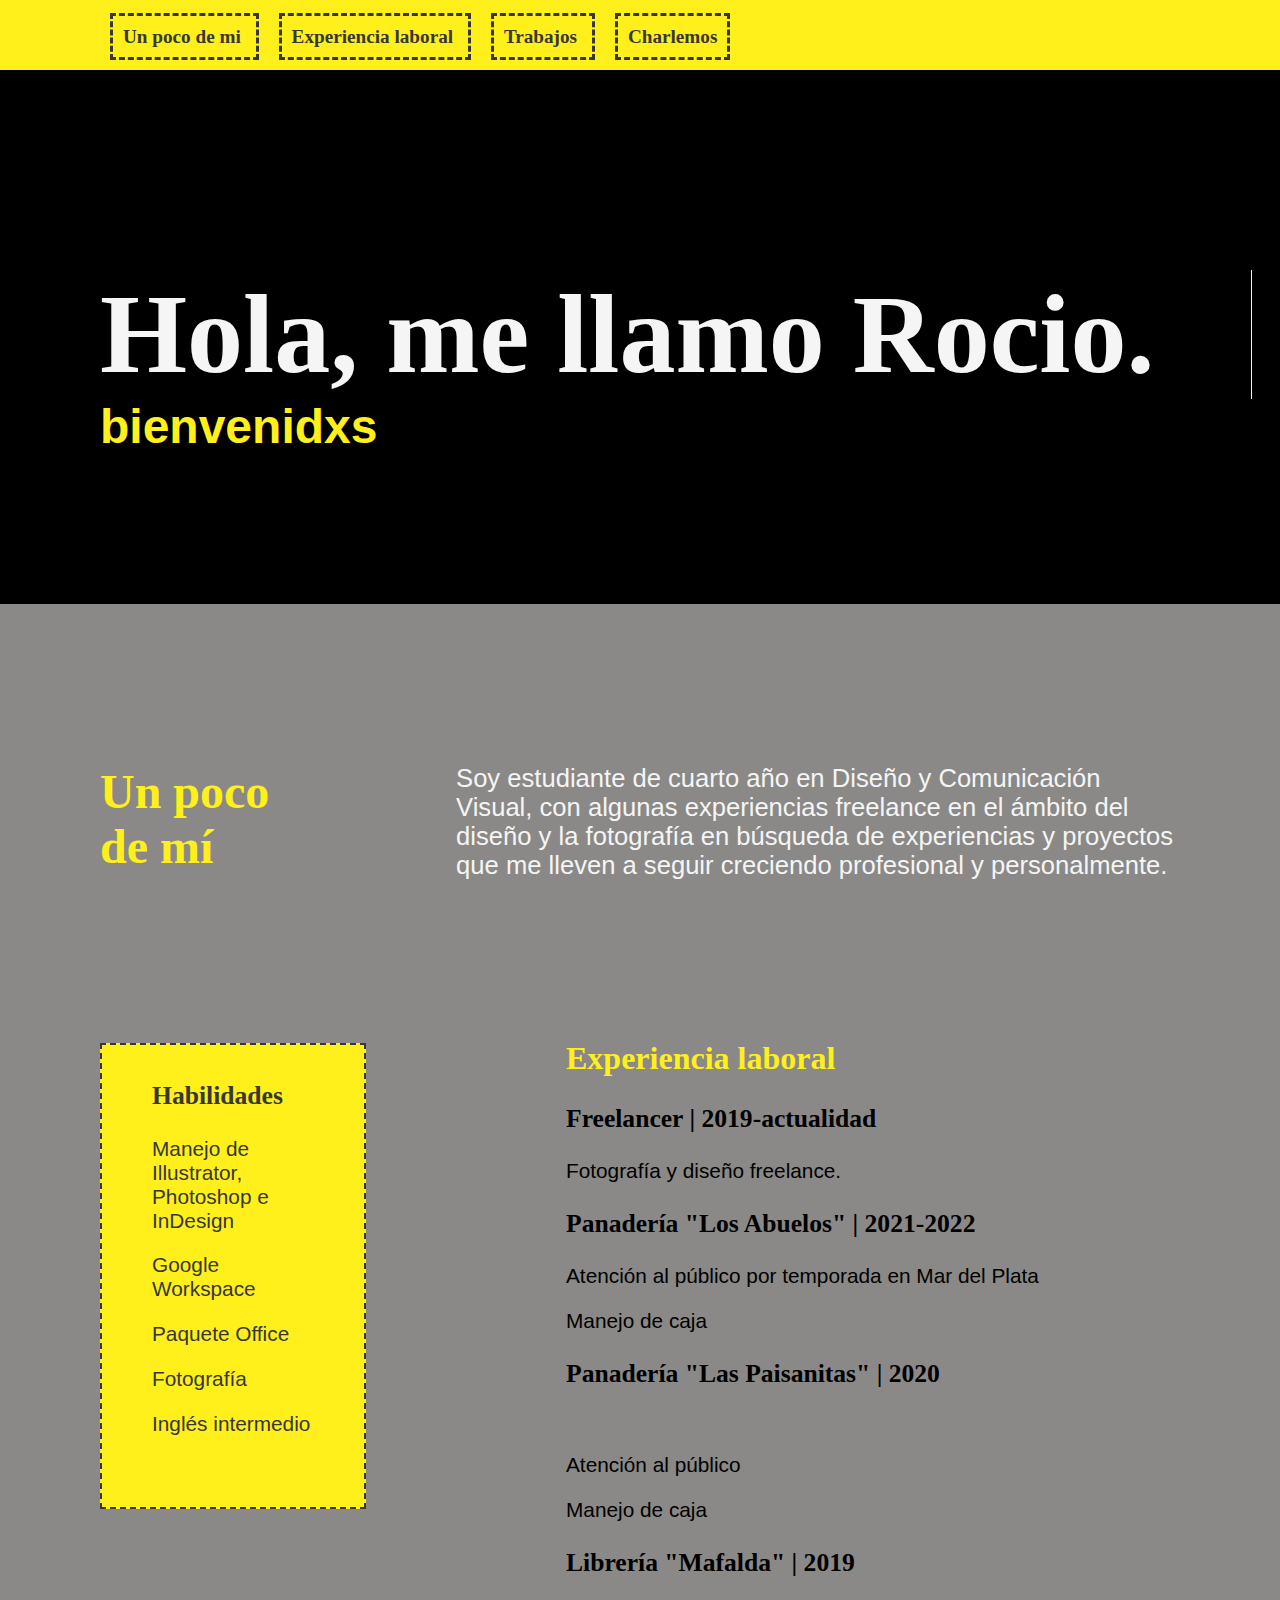
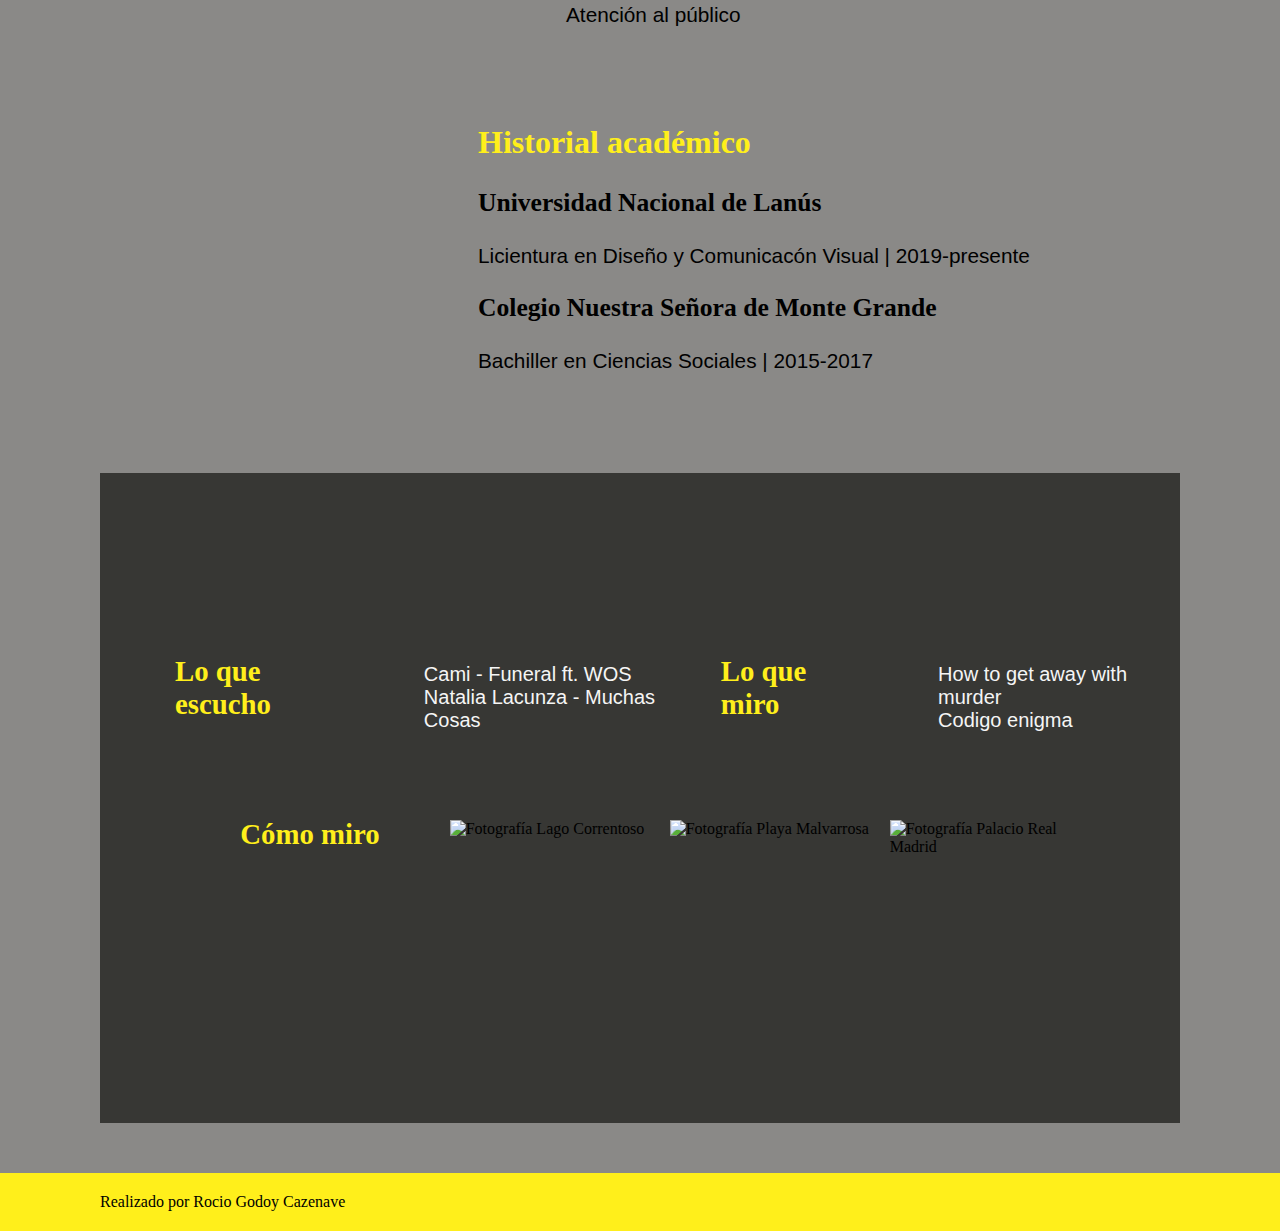
==== index.html @ 6640c827 "Corregí error" ====
<!doctype html> 
<html><head>
<meta charset="utf-8">
<meta name="viewport" content="width=device-width, initial-scale=1.0">
<title>CV Rocio Godoy Cazenave</title>
	<link tyle="text/css" rel="stylesheet" href="styles.css">
</head>

<body>
	<header>
		
		<nav>
			<ul>
				<li> <a  href="index.html#bio"> Un poco de mi</a> </li>
				<li> <a  href="index.html#experiencia">Experiencia laboral</a> </li>
				<li> <a  href="galeria.html"> Trabajos</a> </li>
				<li> <a  href="contacto.html">Charlemos</a> </li>
			</ul>
		</nav>
	</header>

	<main>	
		
	  <h1>Hola, me llamo Rocio. <span>&#160;</span></h1>
		<h2 id="bienvenidxs">bienvenidxs<span>&#160;</span></h2>
		 
			<section>
				<article class="art1">
					<h2 class="titulo-bio" id="bio">Un poco de mí</h2>
					<p class="bio">Soy estudiante de cuarto año en Diseño y Comunicación Visual, 
						con algunas experiencias freelance en el ámbito del diseño y la fotografía en búsqueda de experiencias y proyectos que me lleven a seguir creciendo profesional y personalmente. </p>
				</article>
				</section>
				<section >
					<div id="sec1"> 
						<article class="caja">
							<h3>Habilidades</h3>
							<p>Manejo de Illustrator, Photoshop e InDesign</p>
							<p>Google Workspace</p>
							<p>Paquete Office</p>
							<p>Fotografía</p>
							<p>Inglés intermedio</p>
						</article>
			
	
		
					  	<article class="art2">
						<h2 id="experiencia">Experiencia laboral</h2>
								<h3>Freelancer | 2019-actualidad</h3>
									<p> Fotografía y diseño freelance. </p>
								<h3>Panadería "Los Abuelos" | 2021-2022</h3>
									<p> Atención al público por temporada en Mar del Plata</p>
									<p> Manejo de caja</p>
								<h3>Panadería "Las Paisanitas" | 2020</h3><br>
									<p> Atención al público</p>
									<p> Manejo de caja</p>
								<h3>Librería "Mafalda" | 2019</h3>
									<p>Atención al público</p>
						</article>	
					</div>
			
			<div>
				<article class="historial">
						<h2 id="estudios">Historial académico</h2>
						<h3>Universidad Nacional de Lanús</h3>
						<p>Licientura en Diseño y Comunicacón Visual | 2019-presente</p>
						<h3>Colegio Nuestra Señora de Monte Grande</h3>
						<p>Bachiller en Ciencias Sociales | 2015-2017</p>
				</article>
			 </div>
			</section>
	

	  <aside>	
			
				<h4 >Hobbies</h4>
				<div id= "aside1">
						<h5>Lo que escucho</h5>
						<ol>
							<li> Cami - Funeral ft. WOS </li>
							<li> Natalia Lacunza - Muchas Cosas </li>
						</ol>
				<h5>Lo que miro</h5>
						<ol>
							<li>How to get away with murder</li>
							<li>Codigo enigma</li>
						</ol>
				</div>
				<div id= "aside2">

				  <h5>Cómo miro</h5>
								<img height="200px" width="200px" src="img/foto1.jpg" alt="Fotografía Lago Correntoso"> 
								<img height="200px" width="200px" src="img/foto2.jpg" alt="Fotografía Playa Malvarrosa"> 
								<img height="200px" width="200px" src="img/foto3.jpg" alt="Fotografía Palacio Real Madrid"> 
				</div>

		</aside>
		
	</main>	

	<footer>
		Realizado por Rocio Godoy Cazenave
</footer>
</body>
</html>
---- styles.css ----
@charset "utf-8";
/* CSS Document */
body{ 
	margin: 0px;
	max-width: 1700px;
	width: 100%;
}
header{

	background-color:#FFEF1B;
	padding-left:60px;
	padding-top: 10px;
	padding-bottom: 30px;
	height:30px;
}
main { 
	background-color:#8A8987;
	padding-bottom: 50px;
}

nav ul li{
	list-style: none;
	font-weight: bold;
	color: #373734;
	display: inline;
	font-family: consolas;
	font-size: 1.2em; 
	border-style: dashed;
	border-color:#373734;
	margin: 10px;
	padding: 10px;
}
section{
	padding-left: 100px;
	padding-right: 100px;
}

h1 {
	color:whitesmoke;
	font-family: Consolas;
	font-weight: bolder;
	font-size: 7em;
	background-color:black;
	padding-left: 100px;
	padding-top: 200px;
	margin: 0px;
	margin-bottom: 0px;
	max-width: 1700px;
	
	}
h2  {
	font-family: consolas;
	font-weight:bolder;
	color:#FFEF1B;
	font-size: 2em;
	position: relative
	}
h3 {
	font-family: Consolas;
	font-size: 1.6em;
}
h4 {
	font-family: Consolas;
	color: #373734;
	font-size: 1.8em;
}
h5{
	font-family: Consolas;
	font-size: 1.8em;
	color: #FFEF1B;
	padding-right: 50px;
	padding-left: 50px;
}
p {
	font-family: arial;
}
li{
	font-family: arial;
	list-style: none;
}
img{ 	padding-top: 50px;
		padding-left: 20px;
		display: flex;
}
footer {
		font-family:Consolas;
		font-size:1em;
		background-color:  #FFEF1B;
		padding-top: 20px;
		padding-bottom: 20px;
		padding-left: 100px;
}
a {   
	text-decoration: none;
	color: #373734;
	
}

aside {
	margin-left: 100px;
	margin-right: 100px;
	height:600px;
	background-color:#373734;
	padding: 25px;
	display: flex;
	flex-direction: column;
	align-items:center;
	margin-top: 50px;
}
ol li{ 
	color: whitesmoke;
	font-size: 15pt;}
p {
	font-family: arial;
	font-size: 1.3em;
	font-weight: 500;
}

#sec1{ 
		display: flex;
	
}
#sec2 { 
		display:flex;
	
}
.caja {
	width:15%;
	height:10%;
	margin-top:30px;
	margin-right: 100px;
	background-color:#FFEF1B;
	padding-left: 50px;
	padding-right: 50px;
	padding-top: 10px;
	padding-bottom: 50px;
	border-width: 2px;
	border:2px;
	border-style: dashed;
	border-color:#373734;
	color:#373734;
	font-family:Consolas;
	font-weight:bold;

	}
#bienvenidxs {
	color:#FFEF1B;
	font-family: Arial;
	font-size:3em;
	margin-top:0px;
	padding-top: 0px;
	padding-left: 100px;
	padding-bottom: 150px;
	background-color:black;
	
	}
h1 span {
	position: absolute;
	right: 0;
	background-color: black;
	border-left: 1px solid whitesmoke;
	animation-name: hola;
	animation-duration: 5s;
	animation-direction: alternate;	
  	animation-iteration-count: infinite;
	transition-timing-function: steps(21)
		
}
@keyframes hola {
	from { width: 95%}
	to{ width: 15%}
}
h2 span {
	position: absolute;
	right: 0;
	background-color: black;
	animation-name: bienvenidxs;
	animation-duration: 5s;
	animation-direction: alternate;	
  	animation-iteration-count: 1;
	transition-timing-function: steps(11)
		
}
@keyframes bienvenidxs {
	from { width: 95%}
	to{ width: 75%}
}
.bio {
	color: whitesmoke;
	font-weight: lighter;
	font-size: 1.6em;
	padding-top: 15px;
	padding-left: 30px;

}
.titulo-bio{
	max-width: 1000px;
	width: 80%;
	font-size: 3em;
	padding-right: 100px;
}
#aside1 {
	display: flex;
	align-items: baseline;
	
}
#aside2 {		
	padding-bottom: 50px;
	display: flex;
	
}

.art1 {
	margin-top: 0px;
	padding-bottom: 100px;
	padding-top: 80px;
	background-color:#8A8987;
	background-position: center;
	display: flex;
}
.art2 { padding-left: 100px;
	width:50%;
	flex-grow: 5;}
.historial {padding-top: 50px;
	margin-left: 35%;
	margin-bottom: 100px;}
#contacto {
	background-color:#FFEF1B;
	padding-bottom: 20px;
	padding-top:20px;
	display:flex;
	align-content: center;
}
.charlemos {
	font-size:3em;
	padding-left: 200px;
}
.email{
	padding-left: 100px;
	font-size: 1.6em;
	font-family: consolas;
	font-weight: 600;
}
.link{
	font-size: 0.8em																														;
	width: 100%;
	color:#FFEF1B;
    border: 2px;
	border-style:dashed;
	border-color:#FFEF1B;
	padding: 10px;
}


@media screen and (max-width: 600px) {
	
	nav ul li {display: flex;
		
	}
	header{ padding-left: 0px;
		padding-right: 50px;
		height: 50%;
						
		
	}
	h1{
		font-size: 4em;
		padding-left: 70px;
		padding-right: 30px;
		padding-top: 100px;
	}
	h2{
		
	}
	
	.bienvenidxs {
		font-size: 2em;
		padding-left: 70px;
		padding-bottom: 100px;
		
	}
	.titulo-bio {
		padding-right:0px;
		padding-left: 30px;
	}
	.bio {
		font-size: 1.4em;
	}
	h2,.titulo-bio,.charlemos{
		font-size: 3em;
	}
	section {
		padding-left:30px;
		padding-right: 30px;
		align-items: center;
	}
	#sec2 { 
	display:flex;
	flex-direction: column;}
	.caja {
		margin:6%;
		height: 50%;
		width: 80%;
		padding-right: 20px;
		padding-left: 30px;
	}
	#sec1 { 
	display:flex;
	flex-direction: column-reverse;
	}
	.art1{
		flex-direction: column;
		width: 90%;
	}
	.historial {
		margin-left: 30px;
		padding-top:0px;
	}
	.art2{ padding-left: 30px;
	width: 90%}
	#contacto{
		flex-direction: column;
		align-content:flex-start;
	}
	aside{ width: 80%;
		margin: 10%;
		height: 25%;
		padding: 0px;
	
	}
	#aside1,#aside2 {
		flex-direction: column;
			align-items:center;
		
	}
	
	img {
		padding-top:10px;
		width: 100%;
		height: 100%;
	}
	.link {margin: 30px;
		font-size: 0.6em;

		
	}
	.charlemos,.email{
		padding-left: 0px;
		text-align: center;
	}
.email{ font-family: consolas;
		font-weight: 550;
		font-size: 1.5em;

	}
	footer{
		padding-left: 50px;
	}
	h5{
		padding: 0px;
	}

}
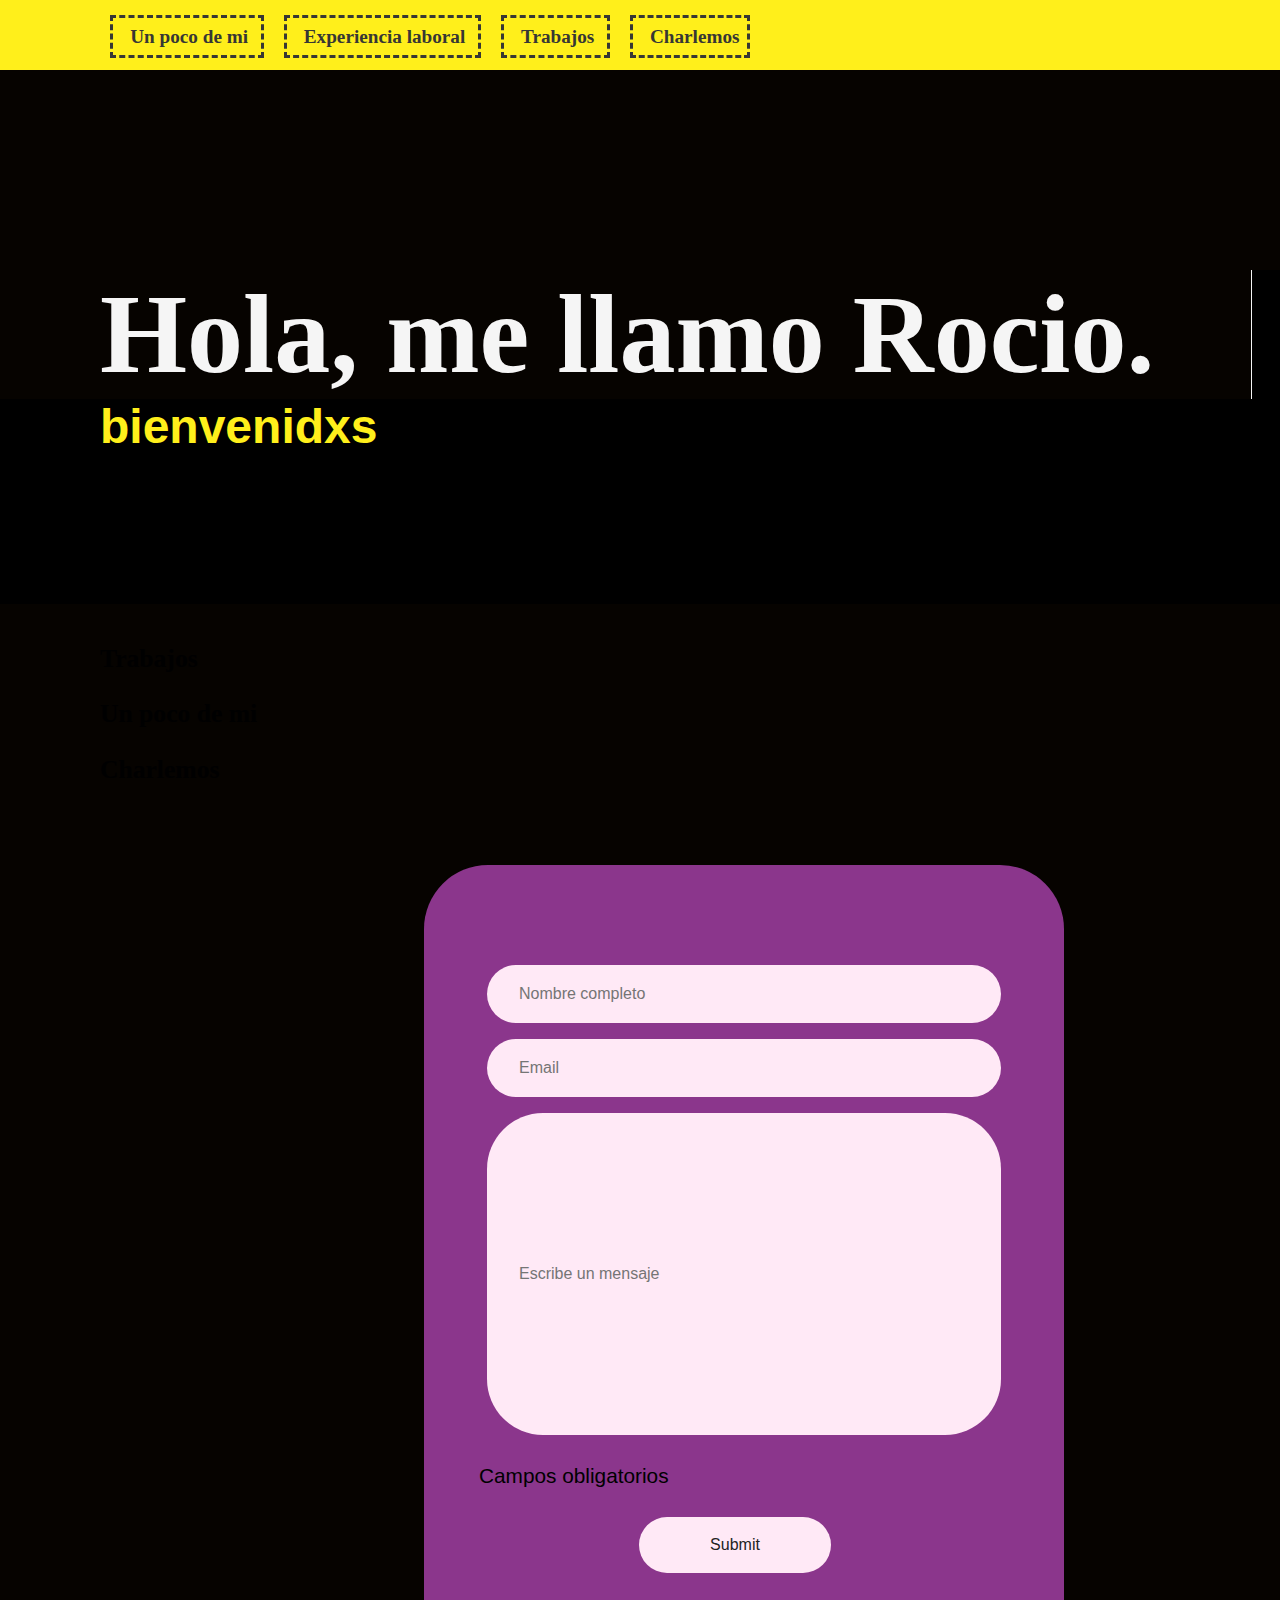
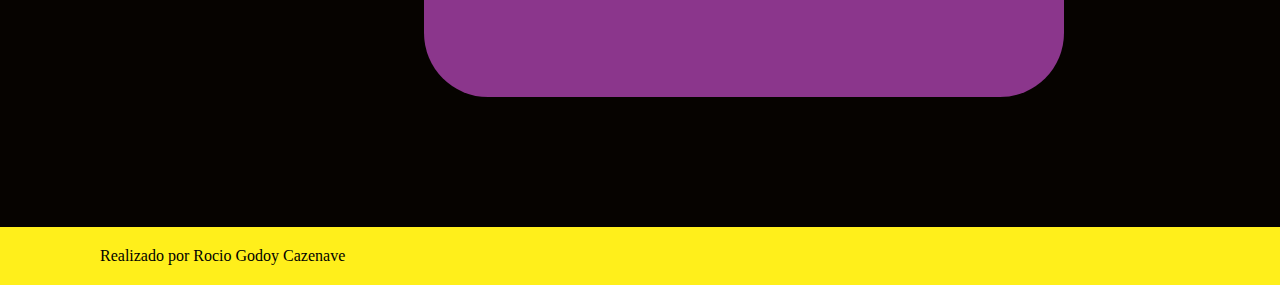
==== commit 53e3bb2a: "Cambios" ====
--- a/index.html
+++ b/index.html
@@ -1,13 +1,11 @@
-<!doctype html> 
-<html><head>
+<!doctype html>
+<html>
+<head>
 <meta charset="utf-8">
-<meta name="viewport" content="width=device-width, initial-scale=1.0">
-<title>CV Rocio Godoy Cazenave</title>
-	<link tyle="text/css" rel="stylesheet" href="styles.css">
+<title>Documento sin título</title>
+<link href="styles.css" rel="stylesheet" type="text/css">
 </head>
-
-<body>
-	<header>
+		<header>
 		
 		<nav>
 			<ul>
@@ -18,88 +16,39 @@
 			</ul>
 		</nav>
 	</header>
-
-	<main>	
-		
-	  <h1>Hola, me llamo Rocio. <span>&#160;</span></h1>
+	<main class="mainindex">
+			  <h1>Hola, me llamo Rocio. <span>&#160;</span></h1>
 		<h2 id="bienvenidxs">bienvenidxs<span>&#160;</span></h2>
 		 
-			<section>
-				<article class="art1">
-					<h2 class="titulo-bio" id="bio">Un poco de mí</h2>
-					<p class="bio">Soy estudiante de cuarto año en Diseño y Comunicación Visual, 
-						con algunas experiencias freelance en el ámbito del diseño y la fotografía en búsqueda de experiencias y proyectos que me lleven a seguir creciendo profesional y personalmente. </p>
-				</article>
-				</section>
-				<section >
-					<div id="sec1"> 
-						<article class="caja">
-							<h3>Habilidades</h3>
-							<p>Manejo de Illustrator, Photoshop e InDesign</p>
-							<p>Google Workspace</p>
-							<p>Paquete Office</p>
-							<p>Fotografía</p>
-							<p>Inglés intermedio</p>
-						</article>
-			
-	
-		
-					  	<article class="art2">
-						<h2 id="experiencia">Experiencia laboral</h2>
-								<h3>Freelancer | 2019-actualidad</h3>
-									<p> Fotografía y diseño freelance. </p>
-								<h3>Panadería "Los Abuelos" | 2021-2022</h3>
-									<p> Atención al público por temporada en Mar del Plata</p>
-									<p> Manejo de caja</p>
-								<h3>Panadería "Las Paisanitas" | 2020</h3><br>
-									<p> Atención al público</p>
-									<p> Manejo de caja</p>
-								<h3>Librería "Mafalda" | 2019</h3>
-									<p>Atención al público</p>
-						</article>	
-					</div>
-			
-			<div>
-				<article class="historial">
-						<h2 id="estudios">Historial académico</h2>
-						<h3>Universidad Nacional de Lanús</h3>
-						<p>Licientura en Diseño y Comunicacón Visual | 2019-presente</p>
-						<h3>Colegio Nuestra Señora de Monte Grande</h3>
-						<p>Bachiller en Ciencias Sociales | 2015-2017</p>
-				</article>
-			 </div>
-			</section>
-	
-
-	  <aside>	
-			
-				<h4 >Hobbies</h4>
-				<div id= "aside1">
-						<h5>Lo que escucho</h5>
-						<ol>
-							<li> Cami - Funeral ft. WOS </li>
-							<li> Natalia Lacunza - Muchas Cosas </li>
-						</ol>
-				<h5>Lo que miro</h5>
-						<ol>
-							<li>How to get away with murder</li>
-							<li>Codigo enigma</li>
-						</ol>
-				</div>
-				<div id= "aside2">
-
-				  <h5>Cómo miro</h5>
-								<img height="200px" width="200px" src="img/foto1.jpg" alt="Fotografía Lago Correntoso"> 
-								<img height="200px" width="200px" src="img/foto2.jpg" alt="Fotografía Playa Malvarrosa"> 
-								<img height="200px" width="200px" src="img/foto3.jpg" alt="Fotografía Palacio Real Madrid"> 
-				</div>
-
-		</aside>
-		
-	</main>	
-
+		<section>
+			<article>
+				<h3> Trabajos</h3>
+			</article>
+		</section>
+		<section>
+			<article>
+				<h3> Un poco de mi</h3>
+			</article>
+		</section>
+		<section>
+			<article>
+				<h3> Charlemos</h3>
+				<div class="form">
+				<form method="post" action="" target="_blank" enctype="text/plain">
+					<input type="text" name="Nombre" id="Nombre" maxlength="50" placeholder="Nombre completo" required>
+					<input type="email" name="Email" id="email" maxlength="50" placeholder="Email" required>
+					<input type="text" name="Mensaje" id="Mensaje" maxlength="500" placeholder="Escribe un mensaje">
+					<p class="required">Campos obligatorios</p>
+					<input type="submit" name="Enviar" id="enviar">
+				</form>
+			</div>
+			</article>
+		</section>
+	</main>
 	<footer>
 		Realizado por Rocio Godoy Cazenave
 </footer>
+
+<body>
 </body>
 </html>
--- a/styles.css
+++ b/styles.css
@@ -4,6 +4,12 @@
 	margin: 0px;
 	max-width: 1700px;
 	width: 100%;
+	background-color: #8A8987;
+}
+.maingaleria{ height: 39em;}
+.mainindex{
+	background-color: #060300;
+
 }
 header{
 
@@ -28,9 +34,11 @@
 	border-style: dashed;
 	border-color:#373734;
 	margin: 10px;
-	padding: 10px;
-}
-section{
+	padding: 0.4em;
+	padding-left: 0.9em;
+	
+}
+section{margin: 0px;
 	padding-left: 100px;
 	padding-right: 100px;
 }
@@ -40,7 +48,7 @@
 	font-family: Consolas;
 	font-weight: bolder;
 	font-size: 7em;
-	background-color:black;
+	background-color:#060300;
 	padding-left: 100px;
 	padding-top: 200px;
 	margin: 0px;
@@ -250,14 +258,93 @@
 	border-color:#FFEF1B;
 	padding: 10px;
 }
-
-
+.cards {
+		display: flex;
+		align-items: center;
+}
+.card{	
+		height: 20em;
+		width: 20em;
+		background-color:#000C; 
+		display: flex;
+		flex-direction: column;
+		justify-content: center;
+		text-align: center;
+		align-content: center;
+		padding: 1em;
+		margin: 1em;
+		margin-bottom: 3em;
+}
+.galeriaimg{
+		width:200px;
+		height: 300px;
+		border: 2px;
+		border-style: dashed;
+		border-color: #FFEF1B;
+		padding:0.8em;
+}
+.formulario{
+		background-color:#FACF00;
+		height: 60em;
+		width: 100%;
+		justify-content: space-around;
+		align-content: center;
+		display: flex;
+		flex-direction: column;
+}
+form{
+	display: flex;
+	flex-direction: column;
+	align-content: center;
+}
+.form{	
+		margin-top: 5em;
+		margin-bottom: 5em;
+		margin-left: 30%;
+		padding-top:2em;
+		display: flex;
+		flex-direction: column;
+		justify-content: center;
+		align-items: center;
+		height: 50em;
+		width: 40em;
+		background-color:#8B368C; 
+		border-radius: 4em;
+}
+.contactate {
+		text-align: center;
+		color: #FFE9F6;
+}
+input{
+		margin: 0.5em;
+		border-radius: 56px;
+		height: 3.5em;
+		width:30em;
+		background-color:#FFE9F6;
+		font-size: 1em;
+		font-weight: 500;
+		color: #232323;
+		border: none;
+		padding-left: 2em;
+
+}
+#Mensaje {
+		height:20em;
+}
+#enviar{
+		padding: 0;
+		margin-left: 10em;
+		margin-bottom: 4em;
+		width: 12em;
+}
 @media screen and (max-width: 600px) {
 	
-	nav ul li {display: flex;
-		
-	}
-	header{ padding-left: 0px;
+	nav ul li {
+		display: flex;
+		
+	}
+	header{
+		padding-left: 0px;
 		padding-right: 50px;
 		height: 50%;
 						
@@ -316,8 +403,10 @@
 		margin-left: 30px;
 		padding-top:0px;
 	}
-	.art2{ padding-left: 30px;
-	width: 90%}
+	.art2{ 
+		padding-left: 30px;
+		width: 90%
+	}
 	#contacto{
 		flex-direction: column;
 		align-content:flex-start;
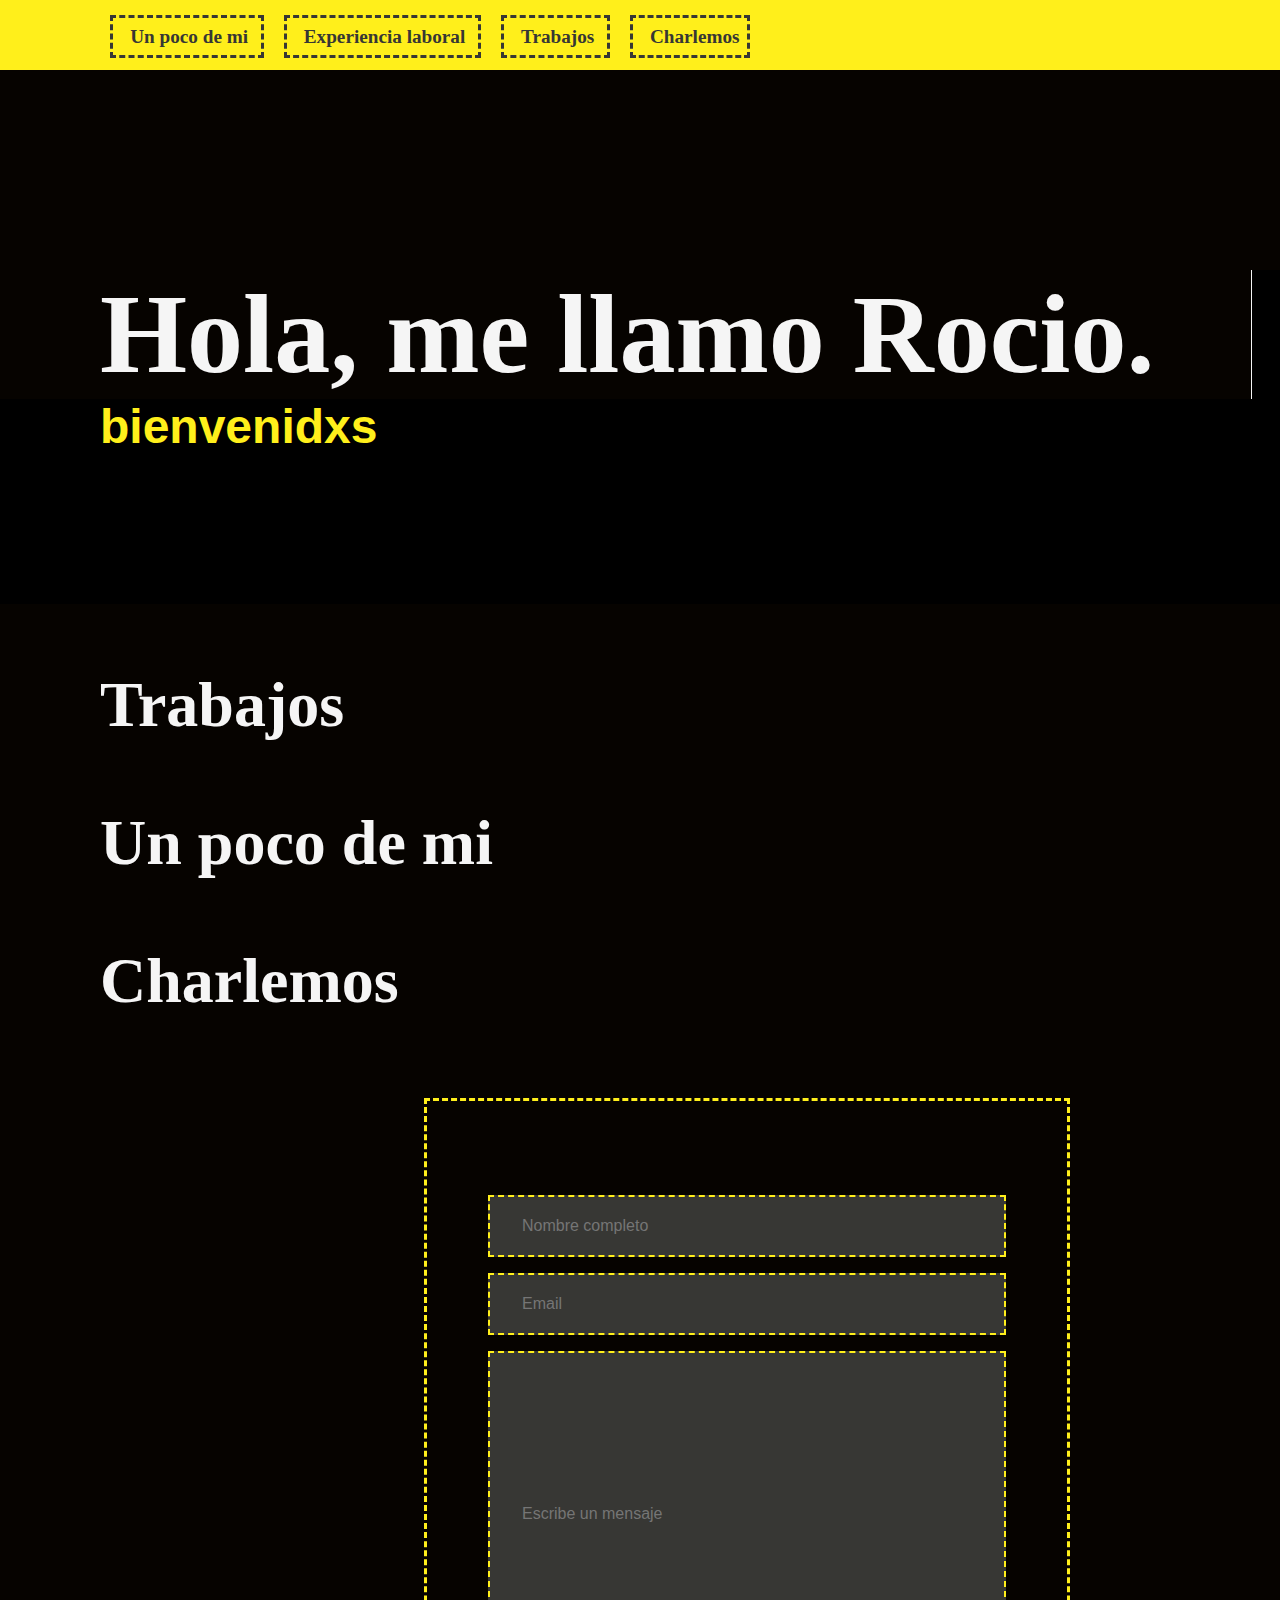
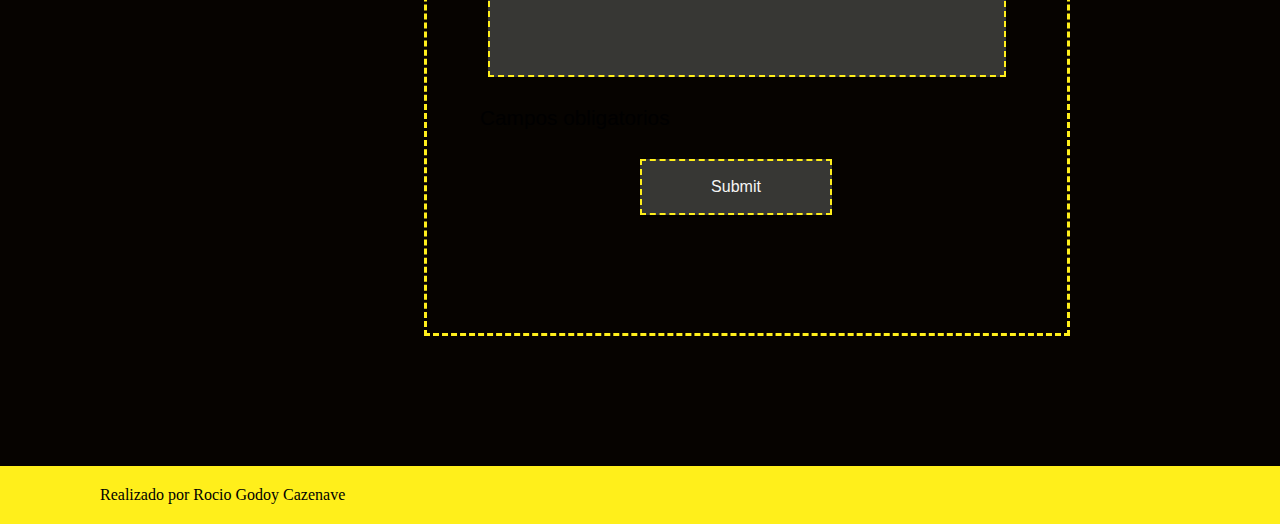
==== commit de663294: "modifiqué index" ====
--- a/index.html
+++ b/index.html
@@ -22,17 +22,17 @@
 		 
 		<section>
 			<article>
-				<h3> Trabajos</h3>
+				<h3 class="h3index"> Trabajos</h3>
 			</article>
 		</section>
 		<section>
 			<article>
-				<h3> Un poco de mi</h3>
+				<h3 class="h3index"> Un poco de mi</h3>
 			</article>
 		</section>
 		<section>
 			<article>
-				<h3> Charlemos</h3>
+				<h3 class="h3index"> Charlemos</h3>
 				<div class="form">
 				<form method="post" action="" target="_blank" enctype="text/plain">
 					<input type="text" name="Nombre" id="Nombre" maxlength="50" placeholder="Nombre completo" required>
--- a/styles.css
+++ b/styles.css
@@ -307,9 +307,9 @@
 		justify-content: center;
 		align-items: center;
 		height: 50em;
-		width: 40em;
-		background-color:#8B368C; 
-		border-radius: 4em;
+		width: 40em; 
+		border-style: dashed;
+		border-color:  #FFEF1B
 }
 .contactate {
 		text-align: center;
@@ -317,14 +317,14 @@
 }
 input{
 		margin: 0.5em;
-		border-radius: 56px;
 		height: 3.5em;
 		width:30em;
-		background-color:#FFE9F6;
+		background-color:#373734;
 		font-size: 1em;
 		font-weight: 500;
-		color: #232323;
-		border: none;
+		color: whitesmoke;
+		border-style: dashed;
+		border-color:  #FFEF1B;
 		padding-left: 2em;
 
 }
@@ -337,6 +337,18 @@
 		margin-bottom: 4em;
 		width: 12em;
 }
+.h3index{color: whitesmoke;
+		font-size: 4em;}
+
+
+
+
+
+
+
+
+
+
 @media screen and (max-width: 600px) {
 	
 	nav ul li {
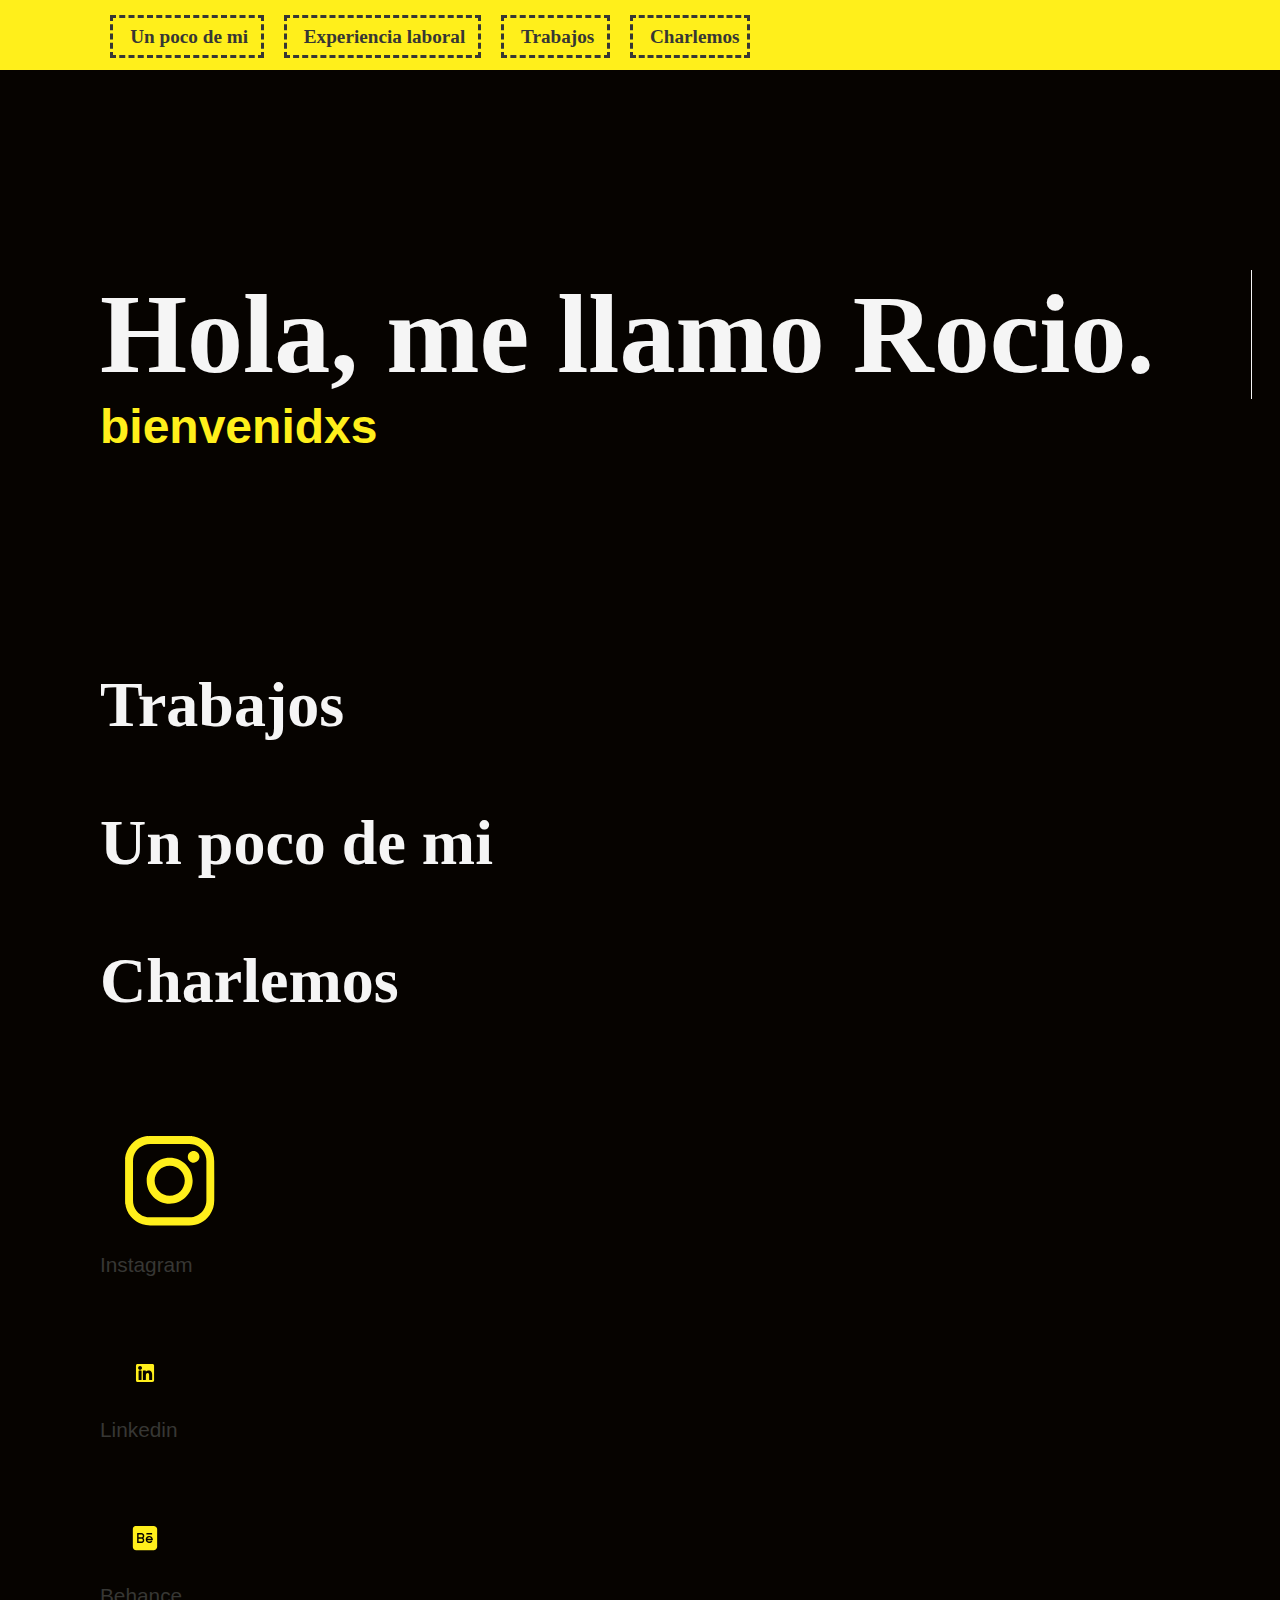
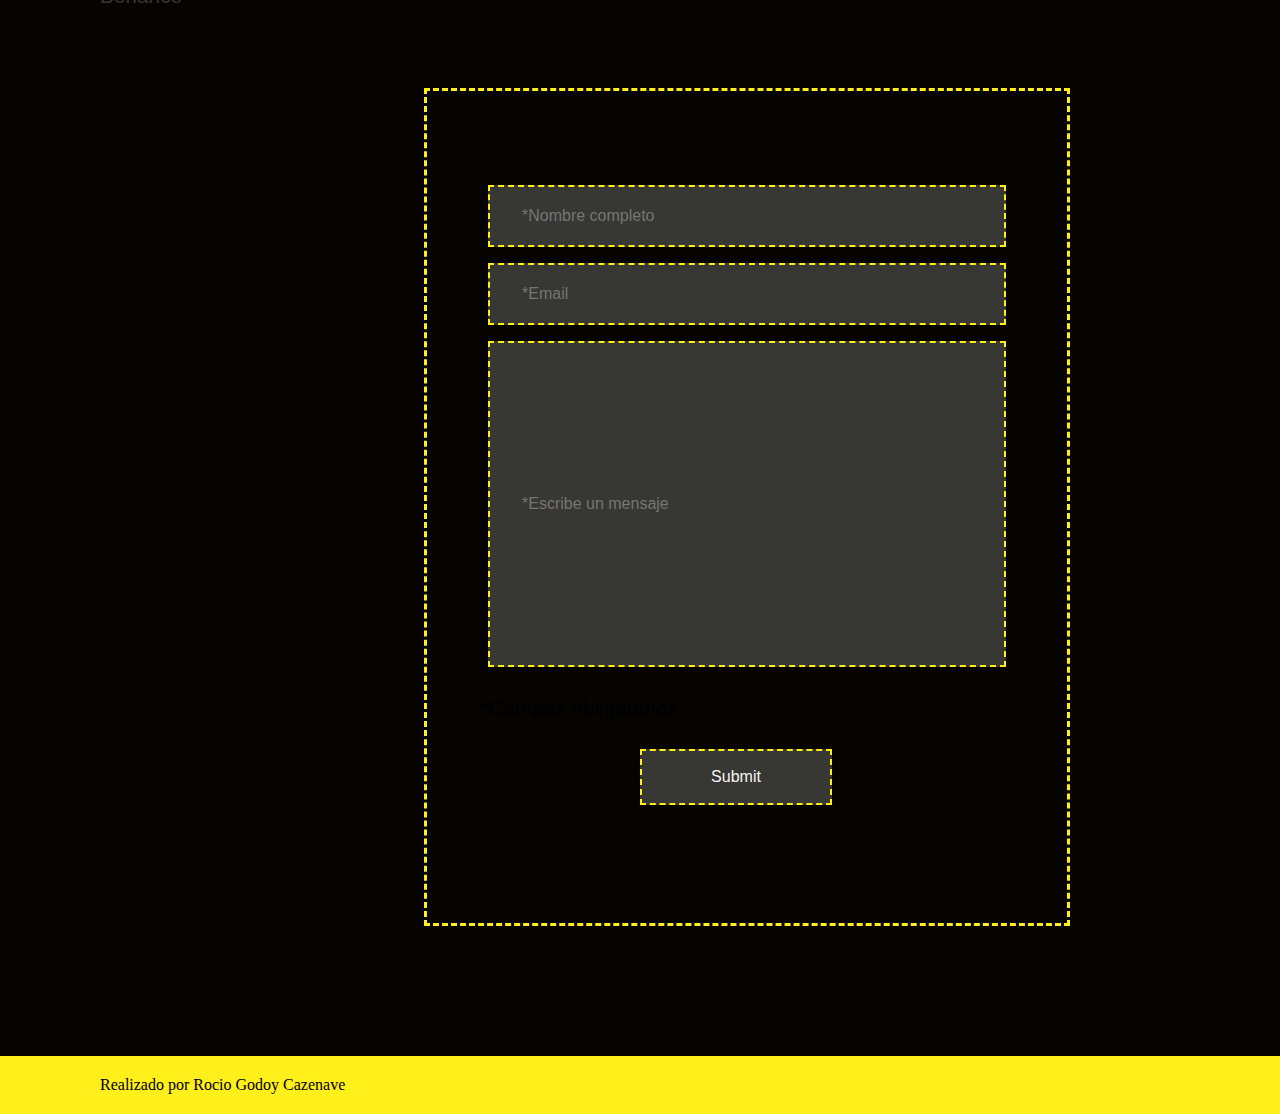
==== commit 9beff8a7: "agregué logos redes" ====
--- a/index.html
+++ b/index.html
@@ -31,14 +31,24 @@
 			</article>
 		</section>
 		<section>
-			<article>
+			<article class="contacto">
+				<div>
 				<h3 class="h3index"> Charlemos</h3>
+				
+				<a class="redes" href="https://www.instagram.com/_rogodoy"><img src="img/logoig.svg" alt="logo instagram" width="100px" height="100px">
+				<p> Instagram</p></a>
+				<img src="img/logolinkedin.svg" alt="logo linkedin" width="50px" height="50px">
+				<p> <a class="redes" href="https://www.linkedin.com/in/rocio-godoy-1279b5225/">Linkedin</a></p>
+				<img src="img/logobehance.svg" alt="logo behance" width="50px" height="50px">
+				<p> <a class="redes" href="https://www.behance.net/rociogodoyc">Behance</a></p>
+				
+				</div>
 				<div class="form">
 				<form method="post" action="" target="_blank" enctype="text/plain">
-					<input type="text" name="Nombre" id="Nombre" maxlength="50" placeholder="Nombre completo" required>
-					<input type="email" name="Email" id="email" maxlength="50" placeholder="Email" required>
-					<input type="text" name="Mensaje" id="Mensaje" maxlength="500" placeholder="Escribe un mensaje">
-					<p class="required">Campos obligatorios</p>
+					<input type="text" name="Nombre" id="Nombre" maxlength="50" placeholder="*Nombre completo" required>
+					<input type="email" name="Email" id="email" maxlength="50" placeholder="*Email" required>
+					<input type="text" name="Mensaje" id="Mensaje" maxlength="500" placeholder="*Escribe un mensaje">
+					<p class="required">*Campos obligatorios</p>
 					<input type="submit" name="Enviar" id="enviar">
 				</form>
 			</div>
--- a/styles.css
+++ b/styles.css
@@ -159,13 +159,13 @@
 	padding-top: 0px;
 	padding-left: 100px;
 	padding-bottom: 150px;
-	background-color:black;
+	background-color:#060300;
 	
 	}
 h1 span {
 	position: absolute;
 	right: 0;
-	background-color: black;
+	background-color: #060300;
 	border-left: 1px solid whitesmoke;
 	animation-name: hola;
 	animation-duration: 5s;
@@ -181,7 +181,7 @@
 h2 span {
 	position: absolute;
 	right: 0;
-	background-color: black;
+	background-color: #060300;
 	animation-name: bienvenidxs;
 	animation-duration: 5s;
 	animation-direction: alternate;	
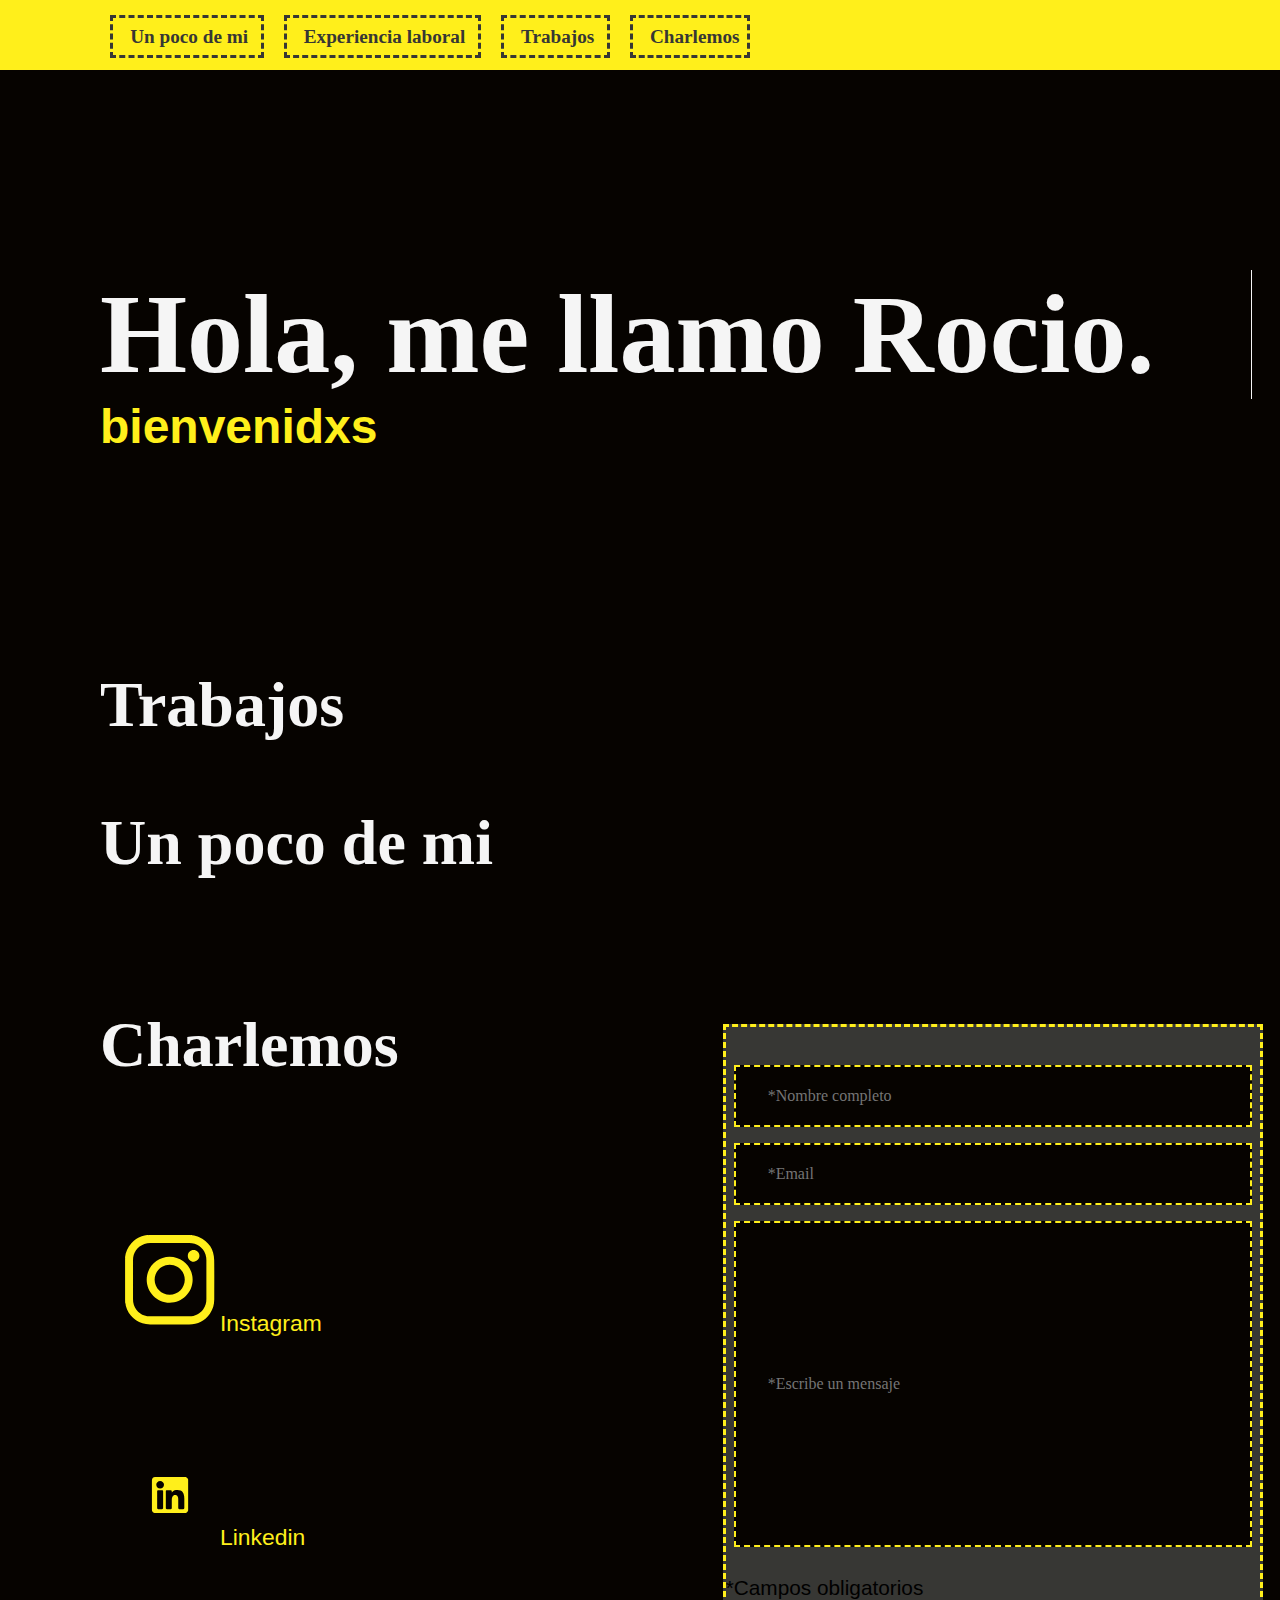
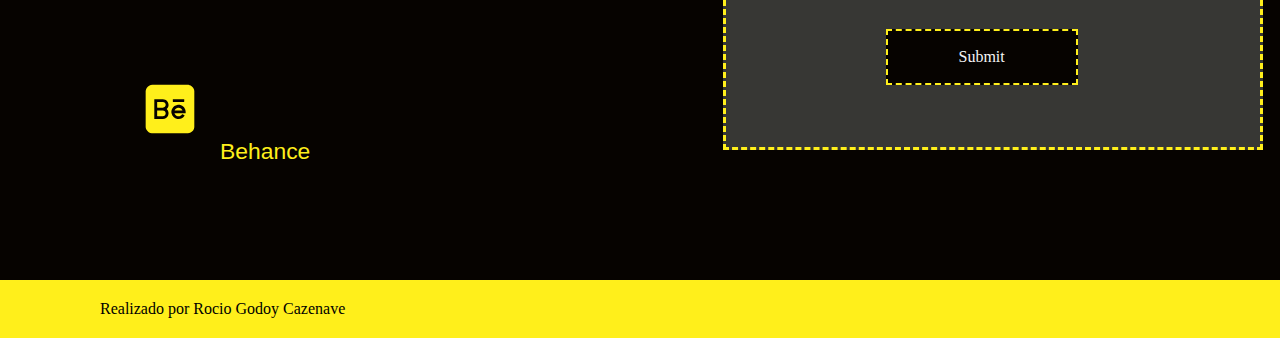
==== commit bf7135fc: "logos" ====
--- a/index.html
+++ b/index.html
@@ -35,12 +35,11 @@
 				<div>
 				<h3 class="h3index"> Charlemos</h3>
 				
-				<a class="redes" href="https://www.instagram.com/_rogodoy"><img src="img/logoig.svg" alt="logo instagram" width="100px" height="100px">
+				<a class="redes" href="https://www.instagram.com/_rogodoy"><img  class="logos" src="img/logoig.svg" alt="logo instagram" width="100px" height="100px">
 				<p> Instagram</p></a>
-				<img src="img/logolinkedin.svg" alt="logo linkedin" width="50px" height="50px">
-				<p> <a class="redes" href="https://www.linkedin.com/in/rocio-godoy-1279b5225/">Linkedin</a></p>
-				<img src="img/logobehance.svg" alt="logo behance" width="50px" height="50px">
-				<p> <a class="redes" href="https://www.behance.net/rociogodoyc">Behance</a></p>
+				<a class="redes" href="https://www.linkedin.com/in/rocio-godoy-1279b5225/"><img class="logos" src="img/logolinkedin.svg" alt="logo linkedin" width="50px" height="50px"><p> Linkedin</p></a>
+				<a class="redes" href="https://www.behance.net/rociogodoyc"><img class="logos" src="img/logobehance.svg" alt="logo behance" width="50px" height="50px">
+				<p> Behance</p></a>
 				
 				</div>
 				<div class="form">
--- a/styles.css
+++ b/styles.css
@@ -285,7 +285,7 @@
 }
 .formulario{
 		background-color:#FACF00;
-		height: 60em;
+		height: 40em;
 		width: 100%;
 		justify-content: space-around;
 		align-content: center;
@@ -306,8 +306,9 @@
 		flex-direction: column;
 		justify-content: center;
 		align-items: center;
-		height: 50em;
-		width: 40em; 
+		height: 43em;
+		width: 40em;
+		background-color:#373734;
 		border-style: dashed;
 		border-color:  #FFEF1B
 }
@@ -319,7 +320,8 @@
 		margin: 0.5em;
 		height: 3.5em;
 		width:30em;
-		background-color:#373734;
+		background-color:#060300;
+		font-family: consolas;
 		font-size: 1em;
 		font-weight: 500;
 		color: whitesmoke;
@@ -340,10 +342,25 @@
 .h3index{color: whitesmoke;
 		font-size: 4em;}
 
-
-
-
-
+.contacto {
+		display: flex
+}
+.redes{
+	color: #FFEF1B;
+	font-size: 1.1em;
+	font-weight: 500;
+	font-family: arial;
+	padding-top: 2em;
+	display: flex;
+	align-items: baseline;
+	
+}
+
+.logos{ 
+	width: 100px;
+	height: 100px;
+	margin: 0px;
+}
 
 
 
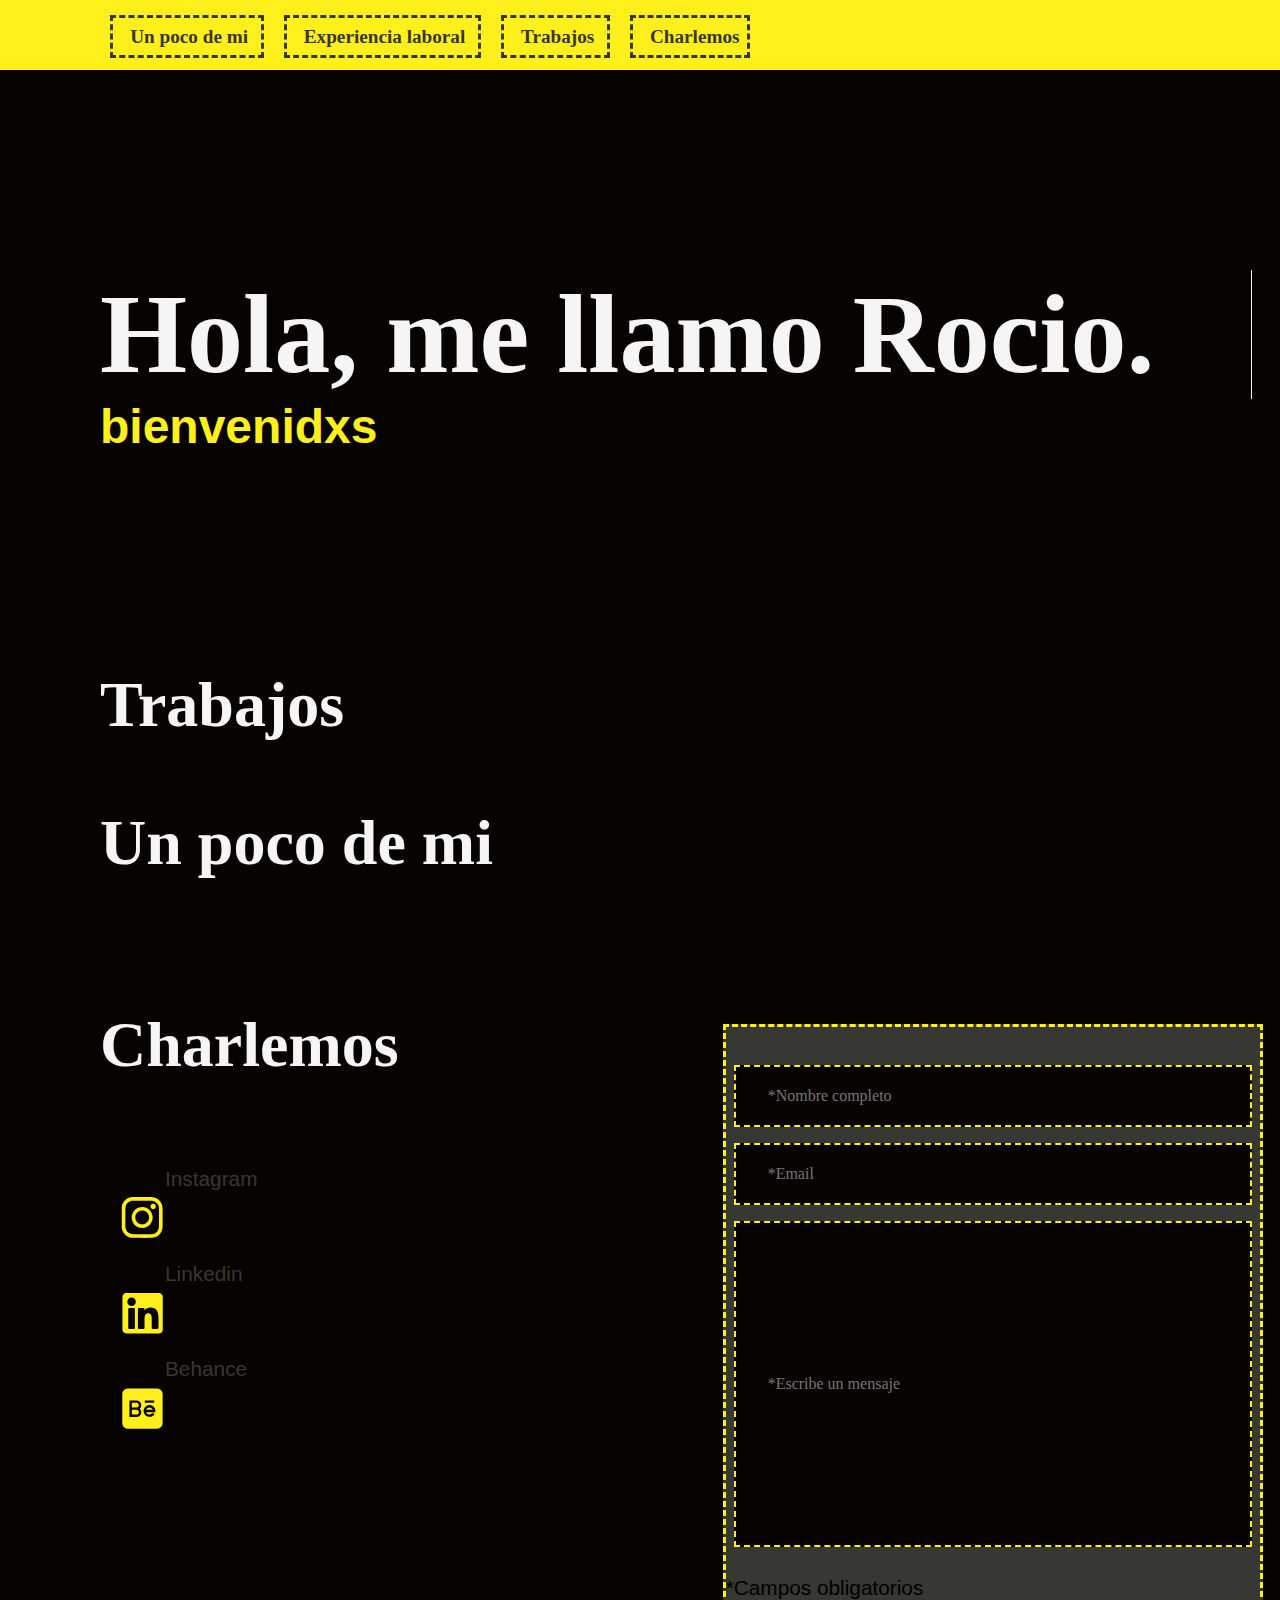
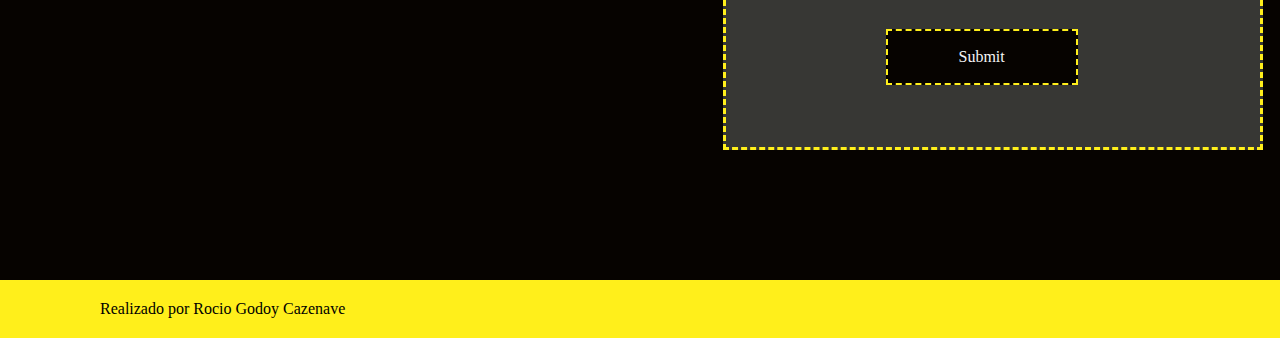
==== commit 451de3a4: "logos" ====
--- a/index.html
+++ b/index.html
@@ -35,10 +35,10 @@
 				<div>
 				<h3 class="h3index"> Charlemos</h3>
 				
-				<a class="redes" href="https://www.instagram.com/_rogodoy"><img  class="logos" src="img/logoig.svg" alt="logo instagram" width="100px" height="100px">
+				<a class="redes" href="https://www.instagram.com/_rogodoy"><img  class="logos" src="img/logos-01.svg" alt="logo instagram" width="2px" height="50px">
 				<p> Instagram</p></a>
-				<a class="redes" href="https://www.linkedin.com/in/rocio-godoy-1279b5225/"><img class="logos" src="img/logolinkedin.svg" alt="logo linkedin" width="50px" height="50px"><p> Linkedin</p></a>
-				<a class="redes" href="https://www.behance.net/rociogodoyc"><img class="logos" src="img/logobehance.svg" alt="logo behance" width="50px" height="50px">
+				<a class="redes" href="https://www.linkedin.com/in/rocio-godoy-1279b5225/"><img class="logos" src="img/logos-02.svg" alt="logo linkedin" width="50px" height="50px"><p> Linkedin</p></a>
+				<a class="redes" href="https://www.behance.net/rociogodoyc"><img class="logos" src="img/logos-03.svg" alt="logo behance" width="50px" height="50px">
 				<p> Behance</p></a>
 				
 				</div>
--- a/styles.css
+++ b/styles.css
@@ -346,19 +346,13 @@
 		display: flex
 }
 .redes{
-	color: #FFEF1B;
-	font-size: 1.1em;
-	font-weight: 500;
-	font-family: arial;
-	padding-top: 2em;
-	display: flex;
-	align-items: baseline;
-	
+	margin-top:0px;;
+	display: flex
 }
 
 .logos{ 
-	width: 100px;
-	height: 100px;
+	width: 45px;
+	height: 45px;
 	margin: 0px;
 }
 
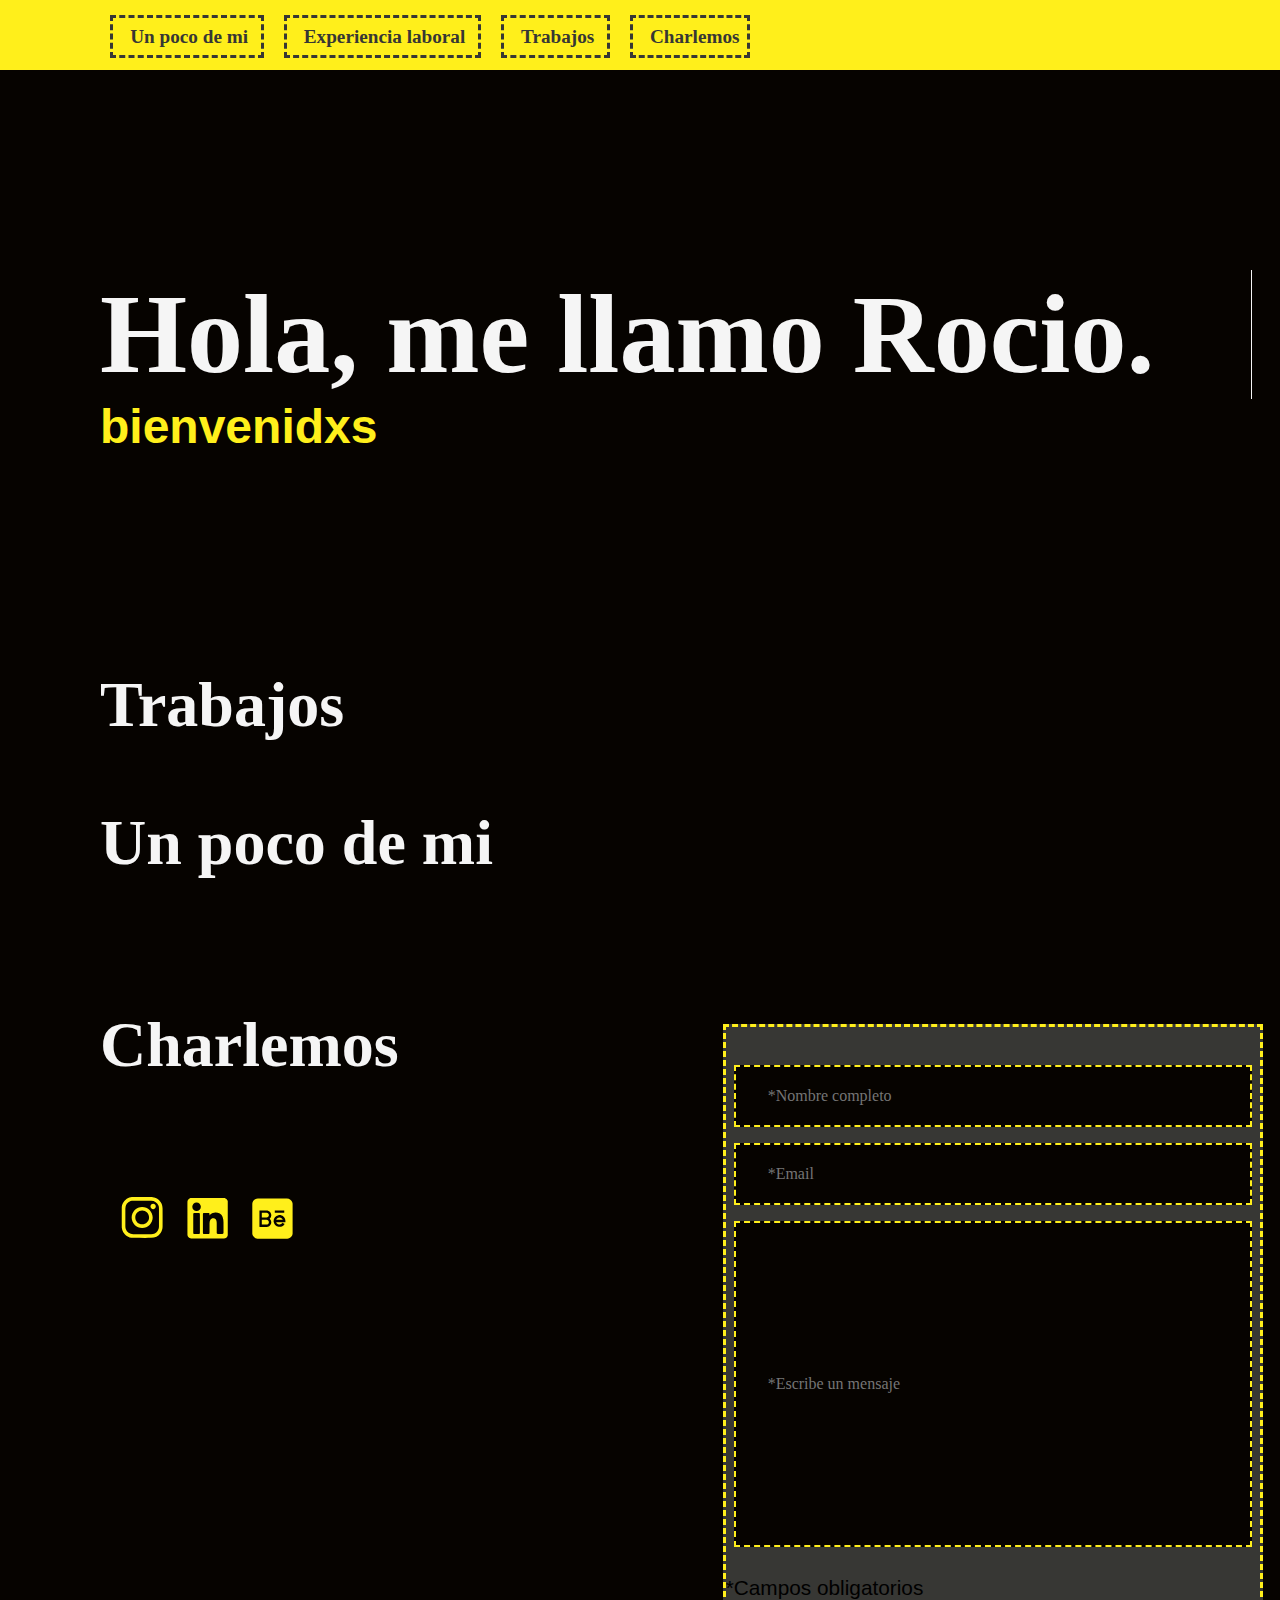
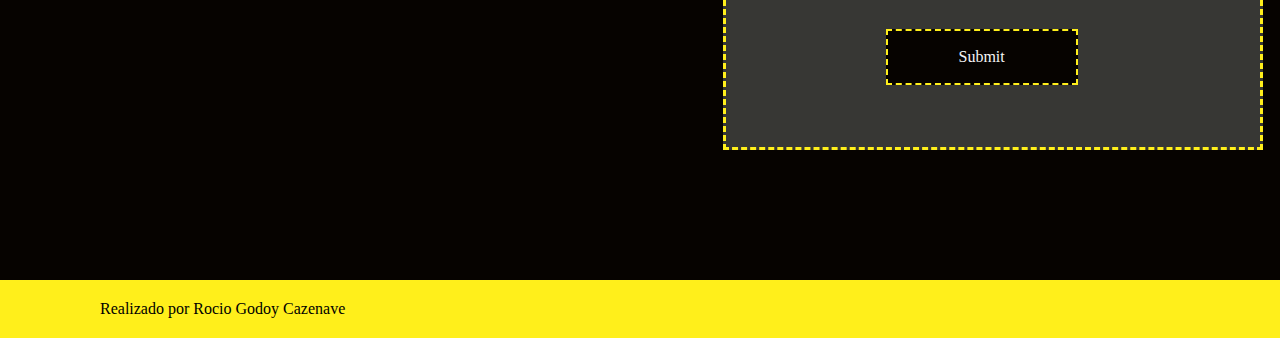
==== commit 0734cb70: "logos" ====
--- a/index.html
+++ b/index.html
@@ -34,13 +34,13 @@
 			<article class="contacto">
 				<div>
 				<h3 class="h3index"> Charlemos</h3>
-				
-				<a class="redes" href="https://www.instagram.com/_rogodoy"><img  class="logos" src="img/logos-01.svg" alt="logo instagram" width="2px" height="50px">
-				<p> Instagram</p></a>
-				<a class="redes" href="https://www.linkedin.com/in/rocio-godoy-1279b5225/"><img class="logos" src="img/logos-02.svg" alt="logo linkedin" width="50px" height="50px"><p> Linkedin</p></a>
-				<a class="redes" href="https://www.behance.net/rociogodoyc"><img class="logos" src="img/logos-03.svg" alt="logo behance" width="50px" height="50px">
-				<p> Behance</p></a>
-				
+				<div class="redes">
+				<a  href="https://www.instagram.com/_rogodoy"><img  class="logos" src="img/logos-01.svg" alt="logo instagram" width="2px" height="50px">
+				</a>
+				<a href="https://www.linkedin.com/in/rocio-godoy-1279b5225/"><img class="logos" src="img/logos-02.svg" alt="logo linkedin" width="50px" height="50px"></a>
+				<a href="https://www.behance.net/rociogodoyc"><img class="logos" src="img/logos-03.svg" alt="logo behance" width="50px" height="50px">
+				</a>
+				</div>
 				</div>
 				<div class="form">
 				<form method="post" action="" target="_blank" enctype="text/plain">
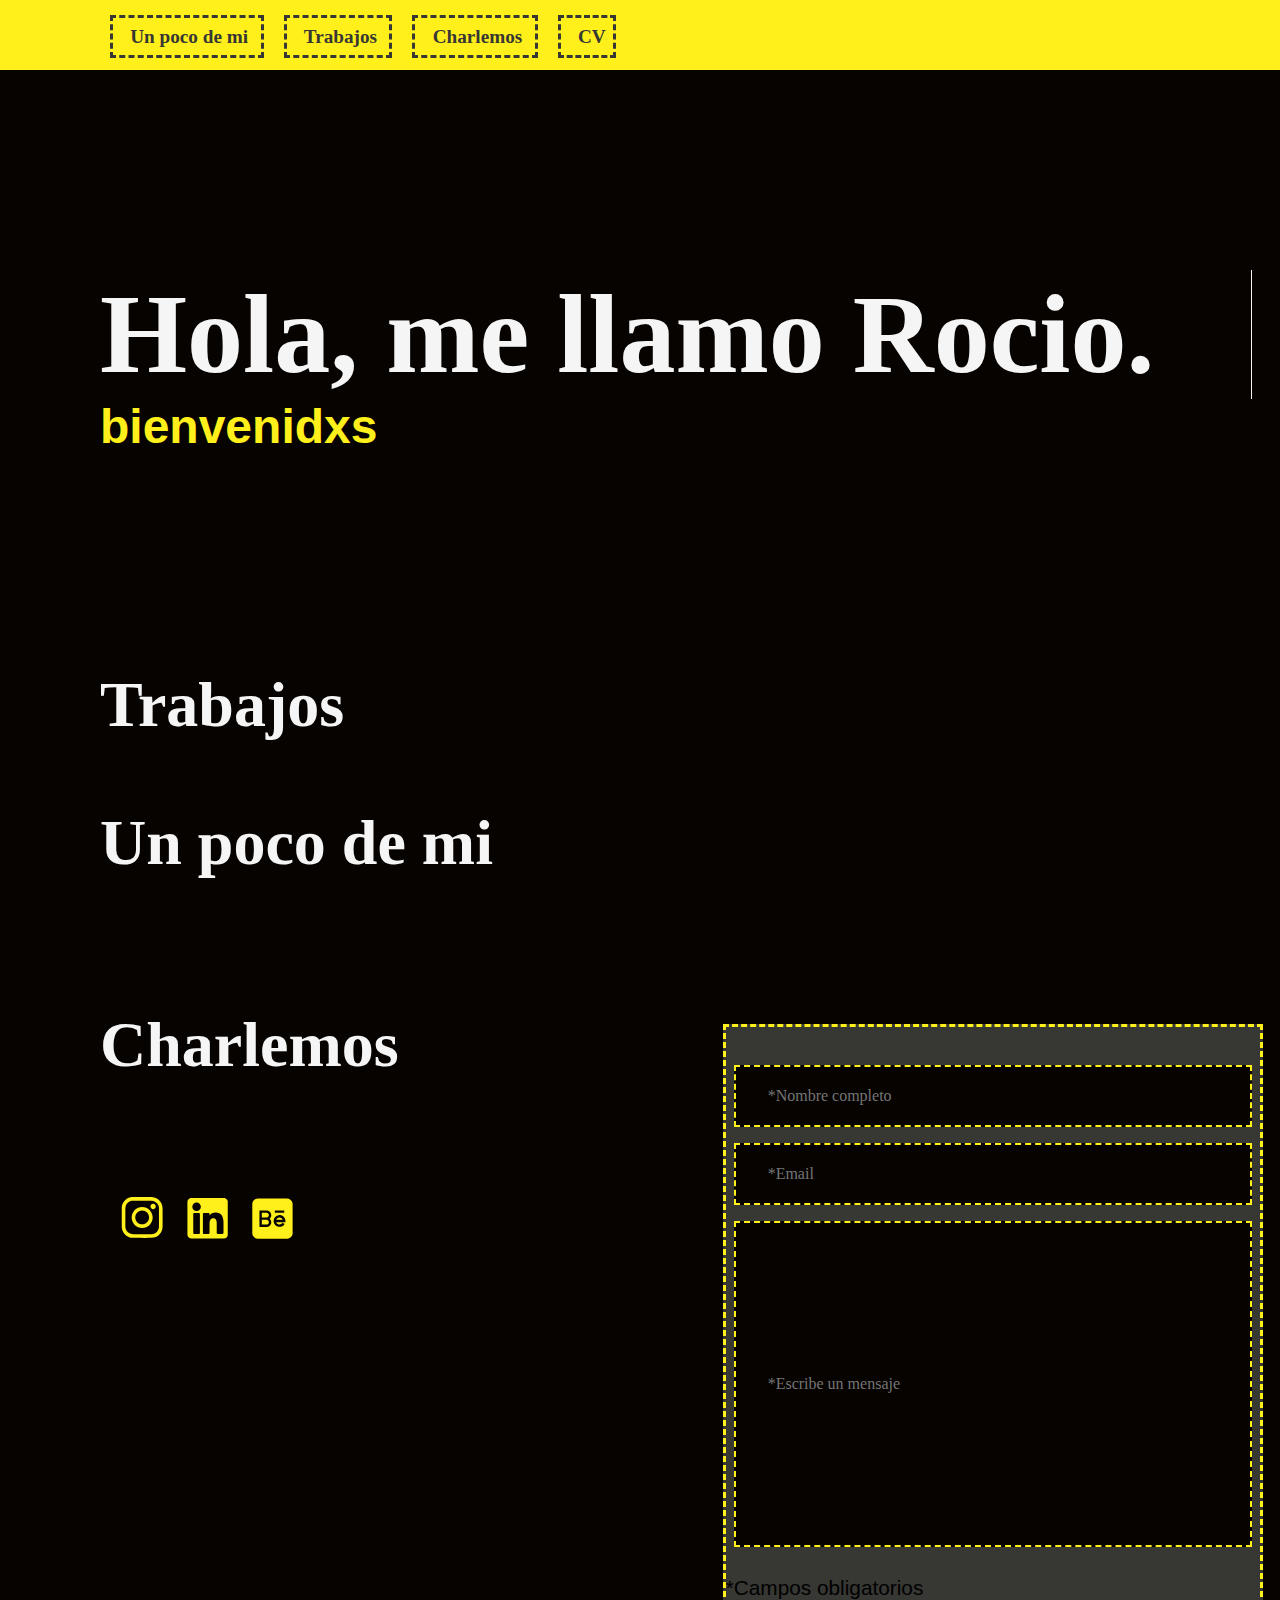
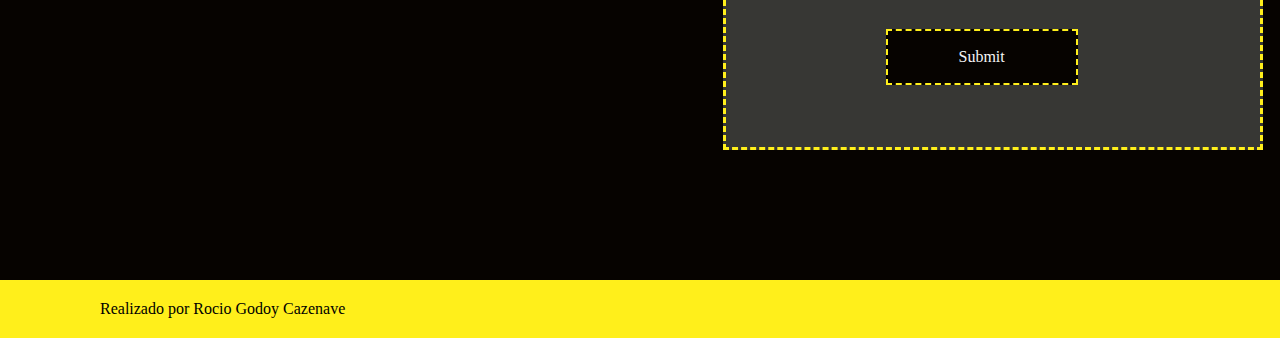
==== commit 3c24ca50: "correccion" ====
--- a/index.html
+++ b/index.html
@@ -2,7 +2,7 @@
 <html>
 <head>
 <meta charset="utf-8">
-<title>Documento sin título</title>
+<title>Rocio Godoy Portfolio</title>
 <link href="styles.css" rel="stylesheet" type="text/css">
 </head>
 		<header>
@@ -10,9 +10,9 @@
 		<nav>
 			<ul>
 				<li> <a  href="index.html#bio"> Un poco de mi</a> </li>
-				<li> <a  href="index.html#experiencia">Experiencia laboral</a> </li>
 				<li> <a  href="galeria.html"> Trabajos</a> </li>
 				<li> <a  href="contacto.html">Charlemos</a> </li>
+				<li><a  href="cv.html">CV</a></li>
 			</ul>
 		</nav>
 	</header>
